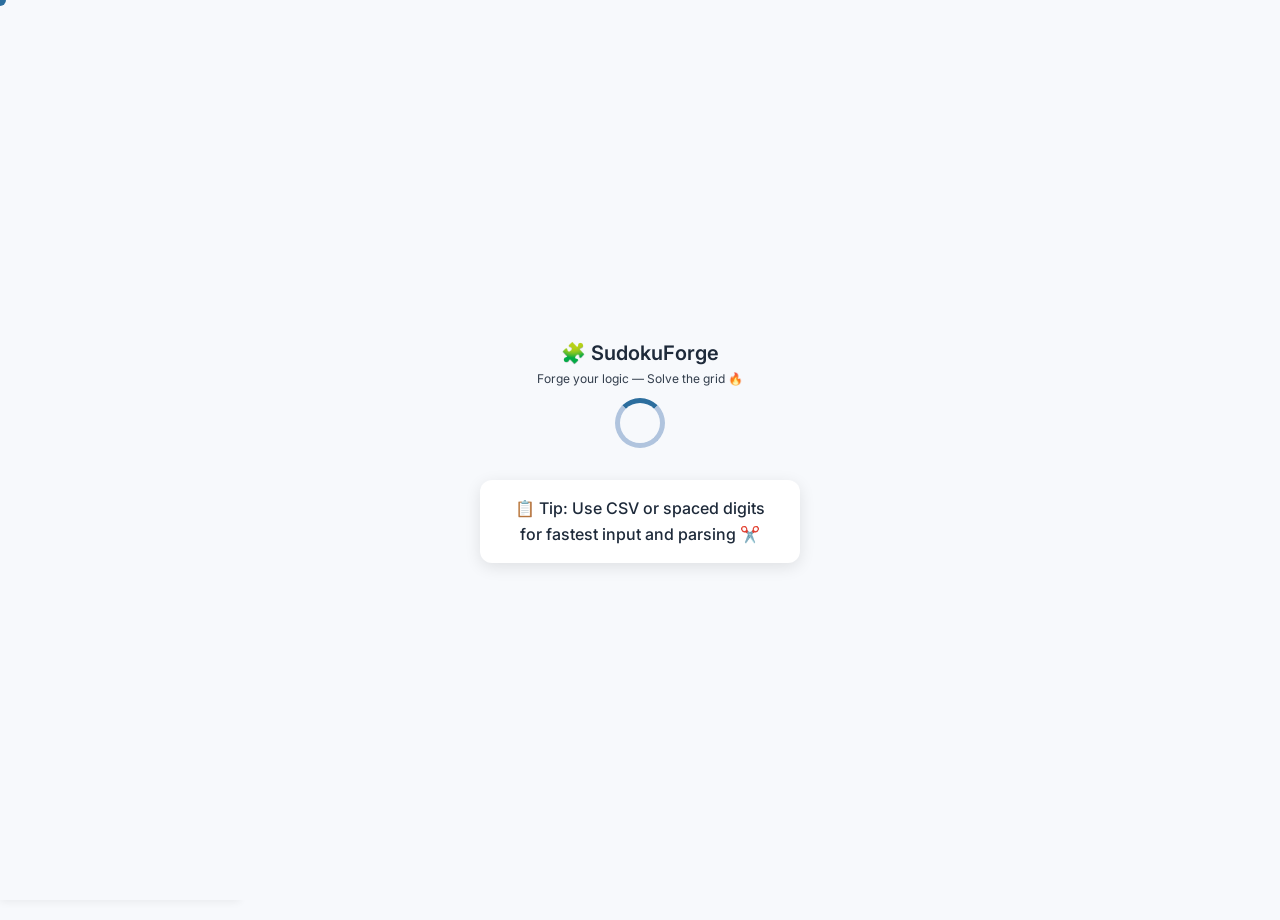
==== solver.html @ 4380a4ae "feat: overhaul creator page with dual credit and update README" ====
<!DOCTYPE html>
<html lang="en">
<head>
    <meta charset="UTF-8">
    <meta name="viewport" content="width=device-width, initial-scale=1.0">
    <title>SudokuForge – Solver</title>
    <link rel="preconnect" href="https://fonts.googleapis.com">
    <link rel="preconnect" href="https://fonts.gstatic.com" crossorigin>
    <link href="https://fonts.googleapis.com/css2?family=Inter:wght@400;500;600;700&display=swap" rel="stylesheet">
    <link rel="stylesheet" href="css/variables.css">
    <link rel="stylesheet" href="css/style.css">
    <link rel="stylesheet" href="css/responsive.css">
    <link rel="stylesheet" href="css/loader.css">
    <link rel="stylesheet" href="css/cursor.css">
    <link rel="stylesheet" href="css/animations.css">
    <link rel="stylesheet" href="css/sidebar.css">
</head>
<body>
    <div id="loader-overlay">
        <div class="loader-spinner"></div>
        <div class="loader-tip-box" id="tip-text">Loading tip...</div>
    </div>

    <div class="cursor" id="cursor-dot"></div>
    <div class="cursor-trail" id="cursor-trail"></div>

    <div class="app-container">
        <aside id="sidebar-container"></aside>
        <main class="main-content">
            <div class="solver-header">
                <h1>🤖 AI Sudoku Solver</h1>
                <p>Enter your unsolved puzzle (1-9) and let the backtracking algorithm do its magic.</p>
                <div class="action-buttons">
                    <button id="solve-btn" class="btn-primary">🧠 Solve</button>
                    <button id="clear-btn" class="btn-secondary">🗑️ Clear</button>
                </div>
                <div id="solver-message" class="message"></div>
            </div>

            <div class="sudoku-grid-container">
                <table id="solver-grid" class="sudoku-table">
                    <!-- Generated below -->
                </table>
            </div>
        </main>
    </div>

    <script src="components/sidebar.js"></script>
    <script src="js/main.js" defer></script>
    <script src="js/loader.js" defer></script>
    <script src="js/tab-switch.js" defer></script>
    <script src="js/cycle.js" defer></script>
    <script src="js/solve.js" defer></script>
    <script src="js/ai_solver.js" defer></script>
    <script src="js/creator.js" defer></script>

       <!-- New Settings Scripts -->
    <script src="js/key-shortcut.js" defer></script>
    <script src="js/right-click.js" defer></script>
    <script src="js/achievements.js" defer></script>
            <script>
        document.addEventListener('DOMContentLoaded', function () {
            const gridTable = document.getElementById('solver-grid');
            const solveBtn = document.getElementById('solve-btn');
            const clearBtn = document.getElementById('clear-btn');
            const messageDiv = document.getElementById('solver-message');

            function createEmptyGrid() {
                // editable = false → all cells are inputs, empty
                renderPuzzleGrid(gridTable, Array.from({ length: 9 }, () => Array(9).fill(0)), false);
            }

            // Check if a puzzle was sent from the Solve page
            const stored = localStorage.getItem('sudokuForge_puzzle');
            if (stored) {
                try {
                    const puzzle = JSON.parse(stored);
                    // Fill the grid (all cells become inputs with the given numbers)
                    renderPuzzleGrid(gridTable, puzzle, false);
                    // Clear storage so refreshing shows an empty grid
                    localStorage.removeItem('sudokuForge_puzzle');
                    messageDiv.textContent = '📋 Puzzle loaded from Solve page. Click "Solve" to see the solution.';
                } catch (e) {
                    createEmptyGrid();
                }
            } else {
                createEmptyGrid();
            }

            solveBtn.addEventListener('click', () => {
                // Read the puzzle the user entered
                const userGrid = readUserGrid(gridTable);
                const hasInput = userGrid.some(row => row.some(cell => cell !== 0));
                if (!hasInput) {
                    messageDiv.textContent = '⚠️ Please enter some numbers.';
                    return;
                }

                // Copy the grid so we don't modify the original
                const board = userGrid.map(row => [...row]);

                // Use the solver from solve.js (solveSudokuDirect)
                const success = solveSudokuDirect(board);

                if (success) {
                    // board now contains the solved puzzle
                    renderPuzzleGrid(gridTable, board, false);
                    messageDiv.textContent = '✅ Puzzle solved!';
                } else {
                    messageDiv.textContent = '❌ Unsolvable puzzle. Check your input.';
                }
            });

            clearBtn.addEventListener('click', () => {
                createEmptyGrid();
                messageDiv.textContent = '';
                localStorage.removeItem('sudokuForge_puzzle');
            });

            // Listen for global keyboard shortcuts and right-click events
            document.addEventListener('sudoku:enter-number', (e) => {
                const number = e.detail.number;
                let targetInput = e.detail.cell ? e.detail.cell.querySelector('input') : document.activeElement;
                
                if (targetInput && targetInput.tagName === 'INPUT' && targetInput.closest('#solver-grid')) {
                    targetInput.value = number;
                    targetInput.dispatchEvent(new Event('input'));
                }
            });

            document.addEventListener('sudoku:clear-cell', (e) => {
                let targetInput = e.detail.cell ? e.detail.cell.querySelector('input') : document.activeElement;
                if (targetInput && targetInput.tagName === 'INPUT' && targetInput.closest('#solver-grid')) {
                    targetInput.value = '';
                    targetInput.dispatchEvent(new Event('input'));
                }
            });

            document.addEventListener('sudoku:navigate', (e) => {
                const direction = e.detail.direction;
                const currentInput = document.activeElement;
                if (!currentInput || currentInput.tagName !== 'INPUT' || !currentInput.closest('#solver-grid')) return;

                const td = currentInput.closest('td');
                const tr = td.closest('tr');
                const colIndex = Array.from(tr.cells).indexOf(td);
                const rowIndex = Array.from(tr.parentElement.rows).indexOf(tr);

                let nextRow = rowIndex;
                let nextCol = colIndex;

                if (direction === 'ArrowUp') nextRow--;
                if (direction === 'ArrowDown') nextRow++;
                if (direction === 'ArrowLeft') nextCol--;
                if (direction === 'ArrowRight') nextCol++;

                if (nextRow >= 0 && nextRow < 9 && nextCol >= 0 && nextCol < 9) {
                    const nextCell = gridTable.rows[nextRow].cells[nextCol];
                    const nextInput = nextCell.querySelector('input');
                    if (nextInput) nextInput.focus();
                }
            });
        });
    </script>
</body>
</html>
---- css/variables.css ----
:root {
    --bg-page: #F7F9FC;
    --bg-card: #FFFFFF;
    --primary: #2C6E9E;
    --secondary: #E8A735;
    --text-main: #1E2A3A;
    --text-muted: #5A6C7E;
    --grid-lines: #B0C4DE;
    --cursor-color: #2C6E9E;
    --font-family: 'Inter', sans-serif;
    --sidebar-width: 240px;
    --sidebar-width-mobile: 60px;
    --transition-speed: 0.3s;
    --border-radius: 12px;
    --shadow-sm: 0 2px 8px rgba(0, 0, 0, 0.06);
    --shadow-md: 0 4px 16px rgba(0, 0, 0, 0.1);
}
---- css/style.css ----
*,
*::before,
*::after {
    box-sizing: border-box;
    margin: 0;
    padding: 0;
}

body {
    font-family: var(--font-family);
    background: var(--bg-page);
    color: var(--text-main);
    line-height: 1.6;
    overflow-x: hidden;
}

.app-container {
    display: flex;
    min-height: 100vh;
}

.main-content {
    flex: 1;
    padding: 2rem;
    margin-left: var(--sidebar-width);
    transition: margin-left var(--transition-speed);
}

h1, h2, h3 {
    color: var(--text-main);
    font-weight: 600;
}

h1 { font-size: 2.2rem; margin-bottom: 1rem; }
h2 { font-size: 1.6rem; margin-bottom: 0.8rem; }
h3 { font-size: 1.2rem; margin-bottom: 0.5rem; }

p { margin-bottom: 1rem; }

a {
    text-decoration: none;
    color: inherit;
}

.card {
    background: var(--bg-card);
    border-radius: var(--border-radius);
    box-shadow: var(--shadow-sm);
    padding: 1.5rem;
    margin-bottom: 1.5rem;
}

.btn-primary,
.btn-secondary {
    display: inline-block;
    padding: 0.7rem 1.5rem;
    border-radius: 8px;
    font-weight: 600;
    cursor: pointer;
    border: none;
    transition: all 0.2s ease;
    font-size: 1rem;
    margin: 0.25rem;
}

.btn-primary {
    background: var(--primary);
    color: white;
}

.btn-primary:hover {
    background: #1e4e6e;
    transform: translateY(-1px);
    box-shadow: var(--shadow-md);
}

.btn-secondary {
    background: var(--bg-card);
    color: var(--primary);
    border: 2px solid var(--primary);
}

.btn-secondary:hover {
    background: var(--primary);
    color: white;
}

.message {
    margin: 1rem 0;
    padding: 0.8rem;
    border-radius: 8px;
    font-weight: 500;
    min-height: 1.5rem;
}

.tagline {
    color: var(--text-muted);
    font-size: 1.1rem;
}

/* Sudoku Grid Styles */
.sudoku-grid-container {
    overflow-x: auto;
    margin: 1rem 0;
}

.sudoku-table {
    border-collapse: collapse;
    margin: 0 auto;
    background: var(--bg-card);
    box-shadow: var(--shadow-md);
}

.sudoku-table td {
    border: 1px solid var(--grid-lines);
    width: 48px;
    height: 48px;
    text-align: center;
    vertical-align: middle;
    padding: 0;
    font-size: 1.4rem;
    font-weight: 500;
    color: var(--text-main);
    position: relative;
}

.sudoku-table td input {
    width: 100%;
    height: 100%;
    border: none;
    text-align: center;
    font-size: 1.4rem;
    font-weight: 500;
    background: transparent;
    outline: none;
    color: var(--text-main);
    font-family: inherit;
    caret-color: var(--primary);
}

.sudoku-table td input:focus {
    background: rgba(44, 110, 158, 0.06);
}

.sudoku-table td.given {
    background: #f0f4f8;
    font-weight: 700;
    color: var(--primary);
}

.sudoku-table tr:nth-child(3n) td {
    border-bottom: 2px solid var(--primary);
}

.sudoku-table td:nth-child(3n) {
    border-right: 2px solid var(--primary);
}

/* Quick Links / Card Grid */
.quick-links h2 {
    margin-bottom: 1.5rem;
}

.card-grid {
    display: grid;
    grid-template-columns: repeat(auto-fit, minmax(220px, 1fr));
    gap: 1.5rem;
    margin-top: 1rem;
}

.feature-card {
    background: var(--bg-card);
    border-radius: var(--border-radius);
    padding: 2rem 1.5rem;
    text-align: center;
    box-shadow: var(--shadow-sm);
    transition: transform 0.2s, box-shadow 0.2s;
    display: block;
}

.feature-card:hover {
    transform: translateY(-5px);
    box-shadow: var(--shadow-md);
}

.card-emoji {
    font-size: 2.5rem;
    display: block;
    margin-bottom: 0.8rem;
}

/* Difficulty selector */
.difficulty-selector {
    display: flex;
    flex-wrap: wrap;
    gap: 0.5rem;
    margin: 1.5rem 0;
}

.diff-btn {
    padding: 0.5rem 1.2rem;
    border: 2px solid var(--primary);
    background: transparent;
    border-radius: 20px;
    cursor: pointer;
    font-weight: 500;
    color: var(--primary);
    transition: all 0.2s;
}

.diff-btn.active {
    background: var(--primary);
    color: white;
}

.diff-btn:hover {
    background: var(--primary);
    color: white;
}

.action-buttons {
    display: flex;
    gap: 1rem;
    flex-wrap: wrap;
    margin: 1rem 0;
}

/* Learn page */
.learn-card {
    background: var(--bg-card);
    border-radius: var(--border-radius);
    box-shadow: var(--shadow-sm);
    padding: 1.8rem;
    margin-bottom: 1.5rem;
}

.strategy {
    margin-bottom: 1.2rem;
}

/* Creator page */
.creator-page {
    display: flex;
    justify-content: center;
    align-items: center;
    min-height: 80vh;
}

.creator-card {
    background: var(--bg-card);
    border-radius: var(--border-radius);
    box-shadow: var(--shadow-md);
    padding: 2.5rem;
    text-align: center;
    max-width: 480px;
    width: 100%;
}

.creator-avatar .avatar-emoji {
    font-size: 4rem;
}

.creator-details p {
    margin: 0.3rem 0;
}

.vision-box {
    margin: 1.5rem 0;
    background: #f8fbff;
    padding: 1rem;
    border-radius: 8px;
}

.typing-effect {
    min-height: 1.5rem;
    font-style: italic;
    color: var(--text-muted);
}

.builder-quote {
    font-size: 1.1rem;
    color: var(--secondary);
    font-weight: 600;
    margin: 1.2rem 0;
    padding: 1rem;
    border-left: 4px solid var(--secondary);
    background: #fefaf0;
    border-radius: 0 8px 8px 0;
}

.forge-tagline {
    margin-top: 1.5rem;
}

.forge-logo {
    font-size: 1.4rem;
    font-weight: 700;
}

.forge-tagline p {
    color: var(--text-muted);
    margin-top: 0.2rem;
}

/* Mini Sudoku */
.mini-sudoku-table {
    border-collapse: collapse;
    margin: 1rem auto;
}

.mini-sudoku-table td {
    border: 1px solid var(--grid-lines);
    width: 44px;
    height: 44px;
    text-align: center;
    font-size: 1.2rem;
    font-weight: 500;
}

.mini-sudoku-table td.given {
    background: #f0f4f8;
    font-weight: 700;
    color: var(--primary);
}

.mini-cell-input {
    width: 100%;
    height: 100%;
    border: none;
    text-align: center;
    font-size: 1.2rem;
    font-family: inherit;
    outline: none;
    background: transparent;
}

.mini-actions {
    display: flex;
    justify-content: center;
    gap: 1rem;
    margin: 1rem 0;
}
/* Hide the system cursor on devices that support hover (mouse) */
@media (hover: hover) and (pointer: fine) {
    body {
        cursor: none;
    }
}
---- css/responsive.css ----
@media (max-width: 1024px) {
    :root {
        --sidebar-width: 200px;
    }
    .main-content {
        margin-left: var(--sidebar-width);
    }
}

@media (max-width: 768px) {
    :root {
        --sidebar-width: 60px;
    }
    .main-content {
        margin-left: var(--sidebar-width);
        padding: 1.2rem;
    }
    .sudoku-table td {
        width: 38px;
        height: 38px;
        font-size: 1.1rem;
    }
    .sudoku-table td input {
        font-size: 1.1rem;
    }
    .difficulty-selector {
        flex-direction: column;
        align-items: flex-start;
    }
    .action-buttons {
        flex-direction: column;
    }
    .card-grid {
        grid-template-columns: 1fr;
    }
    .creator-card {
        margin: 1rem;
        padding: 1.5rem;
    }
    h1 { font-size: 1.8rem; }
    h2 { font-size: 1.3rem; }
}

@media (max-width: 480px) {
    .main-content {
        padding: 0.8rem;
    }
    .sudoku-table td {
        width: 30px;
        height: 30px;
        font-size: 0.9rem;
    }
    .sudoku-table td input {
        font-size: 0.9rem;
    }
    .btn-primary,
    .btn-secondary {
        padding: 0.5rem 1rem;
        font-size: 0.9rem;
    }
}
---- css/loader.css ----
#loader-overlay {
    position: fixed;
    top: 0;
    left: 0;
    width: 100%;
    height: 100%;
    background: var(--bg-page);
    display: flex;
    flex-direction: column;
    justify-content: center;
    align-items: center;
    z-index: 1000;
    transition: opacity 0.5s ease, visibility 0.5s;
}

#loader-overlay.fade-out {
    opacity: 0;
    visibility: hidden;
}

.loader-spinner {
    width: 50px;
    height: 50px;
    border: 5px solid var(--grid-lines);
    border-top-color: var(--primary);
    border-radius: 50%;
    animation: spin 0.8s linear infinite;
    margin-bottom: 2rem;
}

@keyframes spin {
    to { transform: rotate(360deg); }
}

.loader-tip-box {
    background: var(--bg-card);
    color: var(--text-main);
    padding: 1rem 2rem;
    border-radius: 12px;
    box-shadow: var(--shadow-md);
    font-weight: 500;
    max-width: 320px;
    text-align: center;
    transition: all 0.3s;
}
---- css/cursor.css ----
.cursor {
    width: 12px;
    height: 12px;
    background: var(--cursor-color);
    border-radius: 50%;
    position: fixed;
    top: 0;
    left: 0;
    pointer-events: none;
    z-index: 9999;
    transform: translate(-50%, -50%);
    transition: width 0.2s, height 0.2s;
}

.cursor-trail {
    width: 28px;
    height: 28px;
    border: 2px solid var(--cursor-color);
    border-radius: 50%;
    position: fixed;
    top: 0;
    left: 0;
    pointer-events: none;
    z-index: 9998;
    transform: translate(-50%, -50%);
    transition: left 0.15s ease-out, top 0.15s ease-out, opacity 0.2s;
    opacity: 0.5;
}

@media (hover: none) and (pointer: coarse) {
    .cursor,
    .cursor-trail {
        display: none;
    }
}
---- css/animations.css ----
@keyframes fadeInUp {
    from {
        opacity: 0;
        transform: translateY(20px);
    }
    to {
        opacity: 1;
        transform: translateY(0);
    }
}

@keyframes slideInLeft {
    from {
        transform: translateX(-10px);
        opacity: 0;
    }
    to {
        transform: translateX(0);
        opacity: 1;
    }
}

.fade-in {
    animation: fadeInUp 0.6s ease forwards;
}

.slide-in {
    animation: slideInLeft 0.4s ease forwards;
}
---- css/sidebar.css ----
#sidebar-container {
    width: var(--sidebar-width);
    background: var(--bg-card);
    height: 100vh;
    position: fixed;
    left: 0;
    top: 0;
    box-shadow: var(--shadow-sm);
    padding: 1.5rem 0.8rem;
    display: flex;
    flex-direction: column;
    align-items: center;
    transition: width var(--transition-speed);
    z-index: 100;
}

.sidebar-nav {
    list-style: none;
    width: 100%;
}

.sidebar-nav li {
    margin-bottom: 0.5rem;
}

.sidebar-nav a {
    display: flex;
    align-items: center;
    gap: 1rem;
    padding: 0.8rem 1rem;
    border-radius: 12px;
    color: var(--text-main);
    font-weight: 500;
    transition: background 0.2s, color 0.2s;
    text-decoration: none;
}

.sidebar-nav a:hover {
    background: rgba(44, 110, 158, 0.1);
}

.sidebar-nav a.active {
    background: var(--primary);
    color: white;
}

.nav-emoji {
    font-size: 1.8rem;
    display: inline-block;
    width: 2rem;
    text-align: center;
}

.nav-label {
    font-size: 1rem;
}

@media (max-width: 768px) {
    .nav-label {
        display: none;
    }
    .sidebar-nav a {
        justify-content: center;
        padding: 0.8rem 0;
    }
}
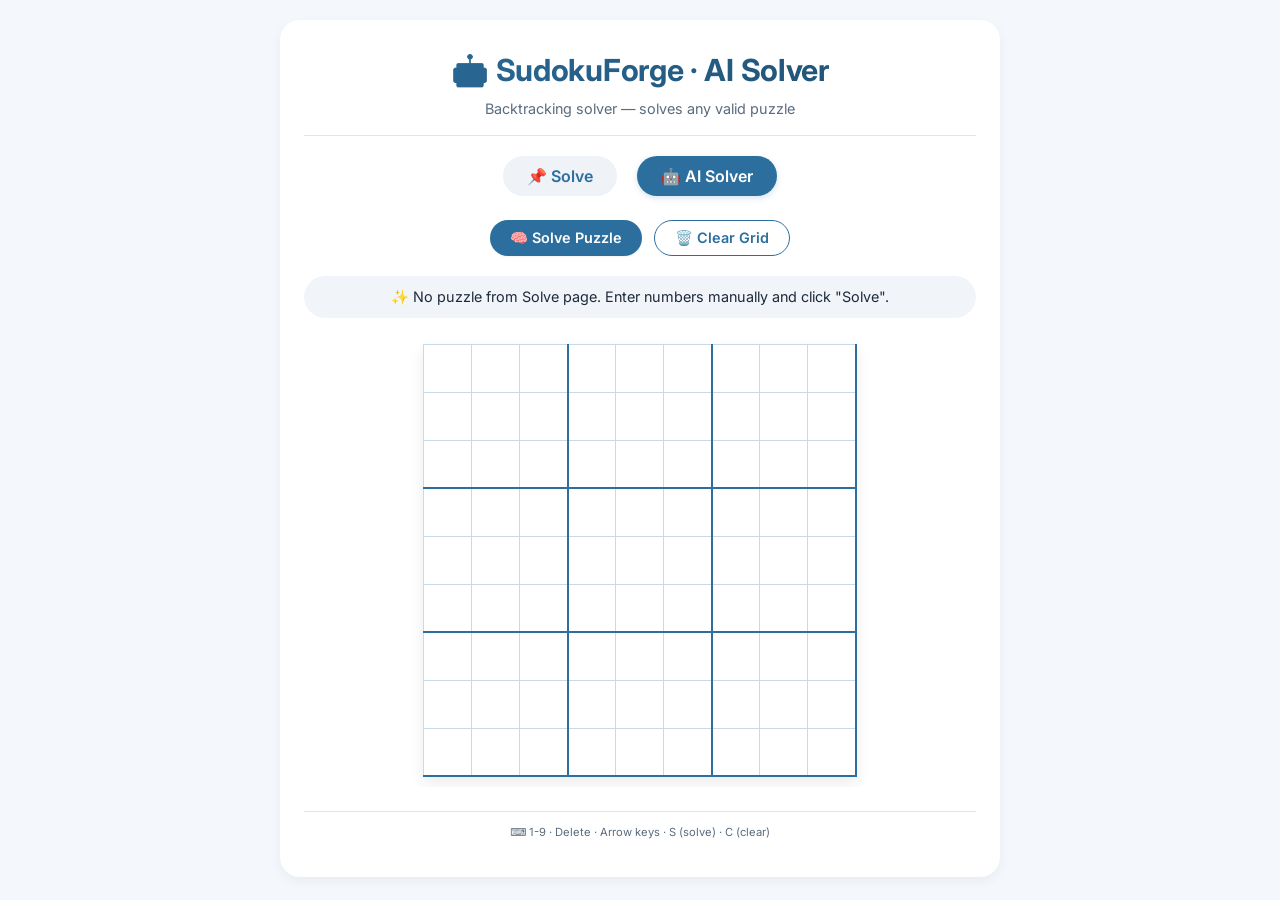
==== commit 07f517f7: "AI solver Integration" ====
--- a/solver.html
+++ b/solver.html
@@ -1,166 +1,44 @@
 <!DOCTYPE html>
 <html lang="en">
 <head>
-    <meta charset="UTF-8">
-    <meta name="viewport" content="width=device-width, initial-scale=1.0">
-    <title>SudokuForge – Solver</title>
-    <link rel="preconnect" href="https://fonts.googleapis.com">
-    <link rel="preconnect" href="https://fonts.gstatic.com" crossorigin>
-    <link href="https://fonts.googleapis.com/css2?family=Inter:wght@400;500;600;700&display=swap" rel="stylesheet">
-    <link rel="stylesheet" href="css/variables.css">
-    <link rel="stylesheet" href="css/style.css">
-    <link rel="stylesheet" href="css/responsive.css">
-    <link rel="stylesheet" href="css/loader.css">
-    <link rel="stylesheet" href="css/cursor.css">
-    <link rel="stylesheet" href="css/animations.css">
-    <link rel="stylesheet" href="css/sidebar.css">
+  <meta charset="UTF-8">
+  <meta name="viewport" content="width=device-width, initial-scale=1.0, user-scalable=yes">
+  <title>SudokuForge · AI Solver</title>
+  <link rel="stylesheet" href="css/main.css">
+  <link rel="stylesheet" href="css/responsive.css">
+  <link href="https://fonts.googleapis.com/css2?family=Inter:opsz,wght@14..32,400;14..32,500;14..32,600;14..32,700&display=swap" rel="stylesheet">
 </head>
 <body>
-    <div id="loader-overlay">
-        <div class="loader-spinner"></div>
-        <div class="loader-tip-box" id="tip-text">Loading tip...</div>
+<div class="app-wrapper">
+  <main class="container">
+    <div class="brand">
+      <h1>🤖 SudokuForge · AI Solver</h1>
+      <p class="tagline">Backtracking solver — solves any valid puzzle</p>
     </div>
 
-    <div class="cursor" id="cursor-dot"></div>
-    <div class="cursor-trail" id="cursor-trail"></div>
-
-    <div class="app-container">
-        <aside id="sidebar-container"></aside>
-        <main class="main-content">
-            <div class="solver-header">
-                <h1>🤖 AI Sudoku Solver</h1>
-                <p>Enter your unsolved puzzle (1-9) and let the backtracking algorithm do its magic.</p>
-                <div class="action-buttons">
-                    <button id="solve-btn" class="btn-primary">🧠 Solve</button>
-                    <button id="clear-btn" class="btn-secondary">🗑️ Clear</button>
-                </div>
-                <div id="solver-message" class="message"></div>
-            </div>
-
-            <div class="sudoku-grid-container">
-                <table id="solver-grid" class="sudoku-table">
-                    <!-- Generated below -->
-                </table>
-            </div>
-        </main>
+    <div class="page-tabs">
+      <a href="index.html" class="tab">📌 Solve</a>
+      <a href="solver.html" class="tab active">🤖 AI Solver</a>
     </div>
 
-    <script src="components/sidebar.js"></script>
-    <script src="js/main.js" defer></script>
-    <script src="js/loader.js" defer></script>
-    <script src="js/tab-switch.js" defer></script>
-    <script src="js/cycle.js" defer></script>
-    <script src="js/solve.js" defer></script>
-    <script src="js/ai_solver.js" defer></script>
-    <script src="js/creator.js" defer></script>
+    <div class="action-group">
+      <button id="solveAIBtn" class="btn-primary">🧠 Solve Puzzle</button>
+      <button id="clearSolverBtn" class="btn-outline">🗑️ Clear Grid</button>
+    </div>
 
-       <!-- New Settings Scripts -->
-    <script src="js/key-shortcut.js" defer></script>
-    <script src="js/right-click.js" defer></script>
-    <script src="js/achievements.js" defer></script>
-            <script>
-        document.addEventListener('DOMContentLoaded', function () {
-            const gridTable = document.getElementById('solver-grid');
-            const solveBtn = document.getElementById('solve-btn');
-            const clearBtn = document.getElementById('clear-btn');
-            const messageDiv = document.getElementById('solver-message');
+    <div id="solverStatus" class="status-message">✨ Puzzle automatically loaded from Solve page (if any)</div>
 
-            function createEmptyGrid() {
-                // editable = false → all cells are inputs, empty
-                renderPuzzleGrid(gridTable, Array.from({ length: 9 }, () => Array(9).fill(0)), false);
-            }
+    <div class="grid-container">
+      <table id="solver-grid" class="sudoku-board"></table>
+    </div>
 
-            // Check if a puzzle was sent from the Solve page
-            const stored = localStorage.getItem('sudokuForge_puzzle');
-            if (stored) {
-                try {
-                    const puzzle = JSON.parse(stored);
-                    // Fill the grid (all cells become inputs with the given numbers)
-                    renderPuzzleGrid(gridTable, puzzle, false);
-                    // Clear storage so refreshing shows an empty grid
-                    localStorage.removeItem('sudokuForge_puzzle');
-                    messageDiv.textContent = '📋 Puzzle loaded from Solve page. Click "Solve" to see the solution.';
-                } catch (e) {
-                    createEmptyGrid();
-                }
-            } else {
-                createEmptyGrid();
-            }
+    <div class="shortcuts-note">
+      ⌨️ 1-9 · Delete · Arrow keys · S (solve) · C (clear)
+    </div>
+  </main>
+</div>
 
-            solveBtn.addEventListener('click', () => {
-                // Read the puzzle the user entered
-                const userGrid = readUserGrid(gridTable);
-                const hasInput = userGrid.some(row => row.some(cell => cell !== 0));
-                if (!hasInput) {
-                    messageDiv.textContent = '⚠️ Please enter some numbers.';
-                    return;
-                }
-
-                // Copy the grid so we don't modify the original
-                const board = userGrid.map(row => [...row]);
-
-                // Use the solver from solve.js (solveSudokuDirect)
-                const success = solveSudokuDirect(board);
-
-                if (success) {
-                    // board now contains the solved puzzle
-                    renderPuzzleGrid(gridTable, board, false);
-                    messageDiv.textContent = '✅ Puzzle solved!';
-                } else {
-                    messageDiv.textContent = '❌ Unsolvable puzzle. Check your input.';
-                }
-            });
-
-            clearBtn.addEventListener('click', () => {
-                createEmptyGrid();
-                messageDiv.textContent = '';
-                localStorage.removeItem('sudokuForge_puzzle');
-            });
-
-            // Listen for global keyboard shortcuts and right-click events
-            document.addEventListener('sudoku:enter-number', (e) => {
-                const number = e.detail.number;
-                let targetInput = e.detail.cell ? e.detail.cell.querySelector('input') : document.activeElement;
-                
-                if (targetInput && targetInput.tagName === 'INPUT' && targetInput.closest('#solver-grid')) {
-                    targetInput.value = number;
-                    targetInput.dispatchEvent(new Event('input'));
-                }
-            });
-
-            document.addEventListener('sudoku:clear-cell', (e) => {
-                let targetInput = e.detail.cell ? e.detail.cell.querySelector('input') : document.activeElement;
-                if (targetInput && targetInput.tagName === 'INPUT' && targetInput.closest('#solver-grid')) {
-                    targetInput.value = '';
-                    targetInput.dispatchEvent(new Event('input'));
-                }
-            });
-
-            document.addEventListener('sudoku:navigate', (e) => {
-                const direction = e.detail.direction;
-                const currentInput = document.activeElement;
-                if (!currentInput || currentInput.tagName !== 'INPUT' || !currentInput.closest('#solver-grid')) return;
-
-                const td = currentInput.closest('td');
-                const tr = td.closest('tr');
-                const colIndex = Array.from(tr.cells).indexOf(td);
-                const rowIndex = Array.from(tr.parentElement.rows).indexOf(tr);
-
-                let nextRow = rowIndex;
-                let nextCol = colIndex;
-
-                if (direction === 'ArrowUp') nextRow--;
-                if (direction === 'ArrowDown') nextRow++;
-                if (direction === 'ArrowLeft') nextCol--;
-                if (direction === 'ArrowRight') nextCol++;
-
-                if (nextRow >= 0 && nextRow < 9 && nextCol >= 0 && nextCol < 9) {
-                    const nextCell = gridTable.rows[nextRow].cells[nextCol];
-                    const nextInput = nextCell.querySelector('input');
-                    if (nextInput) nextInput.focus();
-                }
-            });
-        });
-    </script>
+<script src="js/common.js"></script>
+<script src="js/solver.js"></script>
 </body>
 </html>
--- a/css/main.css
+++ b/css/main.css
@@ -0,0 +1,257 @@
+:root {
+  --primary: #2C6E9E;
+  --primary-dark: #1e4e6e;
+  --secondary: #E8A735;
+  --bg-page: #F4F7FC;
+  --bg-card: #FFFFFF;
+  --text-main: #1E2A3A;
+  --text-muted: #5A6C7E;
+  --border-light: #DCE5F0;
+  --shadow-sm: 0 4px 12px rgba(0, 0, 0, 0.05);
+  --radius: 20px;
+}
+
+* {
+  margin: 0;
+  padding: 0;
+  box-sizing: border-box;
+}
+
+body {
+  font-family: 'Inter', system-ui, -apple-system, sans-serif;
+  background: var(--bg-page);
+  color: var(--text-main);
+  line-height: 1.5;
+  padding: 20px;
+}
+
+.app-wrapper {
+  max-width: 720px;
+  margin: 0 auto;
+}
+
+.container {
+  background: var(--bg-card);
+  border-radius: var(--radius);
+  box-shadow: var(--shadow-sm);
+  padding: 28px 24px 36px;
+}
+
+.brand h1 {
+  font-size: 1.9rem;
+  font-weight: 700;
+  background: linear-gradient(135deg, var(--primary), var(--primary-dark));
+  -webkit-background-clip: text;
+  background-clip: text;
+  color: transparent;
+  text-align: center;
+  letter-spacing: -0.3px;
+}
+
+.tagline {
+  text-align: center;
+  color: var(--text-muted);
+  font-size: 0.9rem;
+  margin-top: 4px;
+  border-bottom: 1px solid var(--border-light);
+  padding-bottom: 16px;
+  margin-bottom: 20px;
+}
+
+/* Tabs */
+.page-tabs {
+  display: flex;
+  justify-content: center;
+  gap: 20px;
+  margin-bottom: 24px;
+}
+
+.tab {
+  text-decoration: none;
+  font-weight: 600;
+  padding: 8px 24px;
+  border-radius: 40px;
+  background: #EFF3F8;
+  color: var(--primary);
+  transition: 0.2s;
+}
+
+.tab.active {
+  background: var(--primary);
+  color: white;
+  box-shadow: 0 2px 6px rgba(44,110,158,0.2);
+}
+
+.tab:hover:not(.active) {
+  background: #E2E8F0;
+}
+
+/* Difficulty buttons */
+.difficulty-panel {
+  display: flex;
+  flex-wrap: wrap;
+  justify-content: center;
+  gap: 10px;
+  margin: 20px 0 18px;
+}
+
+.diff-btn {
+  background: transparent;
+  border: 1.5px solid var(--primary);
+  color: var(--primary);
+  font-weight: 600;
+  padding: 6px 16px;
+  border-radius: 40px;
+  cursor: pointer;
+  font-size: 0.85rem;
+  transition: 0.2s;
+}
+
+.diff-btn.active {
+  background: var(--primary);
+  color: white;
+}
+
+.diff-btn:hover {
+  background: var(--primary-dark);
+  border-color: var(--primary-dark);
+  color: white;
+}
+
+/* Buttons */
+.action-group {
+  display: flex;
+  flex-wrap: wrap;
+  justify-content: center;
+  gap: 12px;
+  margin: 18px 0 20px;
+}
+
+button {
+  font-family: inherit;
+  font-weight: 600;
+  padding: 8px 20px;
+  border-radius: 40px;
+  border: none;
+  cursor: pointer;
+  font-size: 0.9rem;
+  transition: all 0.2s ease;
+  background: white;
+}
+
+.btn-primary {
+  background: var(--primary);
+  color: white;
+  box-shadow: 0 1px 2px rgba(0,0,0,0.05);
+}
+
+.btn-primary:hover {
+  background: var(--primary-dark);
+  transform: translateY(-1px);
+}
+
+.btn-outline {
+  border: 1.5px solid var(--primary);
+  color: var(--primary);
+  background: white;
+}
+
+.btn-outline:hover {
+  background: #EFF3F8;
+}
+
+.btn-warning {
+  background: var(--secondary);
+  color: #2c2b26;
+}
+
+.btn-warning:hover {
+  background: #D38E2A;
+  transform: translateY(-1px);
+}
+
+.btn-ai {
+  background: #3A5C7C;
+  color: white;
+}
+
+.btn-ai:hover {
+  background: #2C4B6E;
+  transform: translateY(-1px);
+}
+
+/* Status message */
+.status-message {
+  background: #F1F5F9;
+  border-radius: 60px;
+  padding: 10px 20px;
+  text-align: center;
+  font-size: 0.9rem;
+  margin: 16px 0;
+  color: var(--text-main);
+}
+
+/* Sudoku grid */
+.grid-container {
+  overflow-x: auto;
+  display: flex;
+  justify-content: center;
+}
+
+.sudoku-board {
+  border-collapse: collapse;
+  background: white;
+  box-shadow: 0 6px 14px rgba(0, 0, 0, 0.08);
+  margin: 10px 0;
+}
+
+.sudoku-board td {
+  border: 1px solid #C9D9E9;
+  width: 48px;
+  height: 48px;
+  text-align: center;
+  vertical-align: middle;
+  padding: 0;
+}
+
+.sudoku-board td input {
+  width: 100%;
+  height: 100%;
+  border: none;
+  text-align: center;
+  font-size: 1.3rem;
+  font-weight: 500;
+  font-family: inherit;
+  background: transparent;
+  outline: none;
+  color: var(--text-main);
+}
+
+.sudoku-board td.given {
+  background: #F0F4FA;
+  font-weight: 700;
+  color: var(--primary);
+  font-size: 1.3rem;
+}
+
+/* Thick borders for 3x3 blocks */
+.sudoku-board tr:nth-child(3n) td {
+  border-bottom: 2.5px solid var(--primary);
+}
+.sudoku-board td:nth-child(3n) {
+  border-right: 2.5px solid var(--primary);
+}
+
+.highlight-hint {
+  background-color: #FFECB3 !important;
+  transition: 0.15s;
+}
+
+.shortcuts-note {
+  text-align: center;
+  font-size: 0.7rem;
+  color: var(--text-muted);
+  margin-top: 24px;
+  padding-top: 12px;
+  border-top: 1px solid var(--border-light);
+}
--- a/css/responsive.css
+++ b/css/responsive.css
@@ -1,61 +1,39 @@
-@media (max-width: 1024px) {
-    :root {
-        --sidebar-width: 200px;
-    }
-    .main-content {
-        margin-left: var(--sidebar-width);
-    }
-}
-
-@media (max-width: 768px) {
-    :root {
-        --sidebar-width: 60px;
-    }
-    .main-content {
-        margin-left: var(--sidebar-width);
-        padding: 1.2rem;
-    }
-    .sudoku-table td {
-        width: 38px;
-        height: 38px;
-        font-size: 1.1rem;
-    }
-    .sudoku-table td input {
-        font-size: 1.1rem;
-    }
-    .difficulty-selector {
-        flex-direction: column;
-        align-items: flex-start;
-    }
-    .action-buttons {
-        flex-direction: column;
-    }
-    .card-grid {
-        grid-template-columns: 1fr;
-    }
-    .creator-card {
-        margin: 1rem;
-        padding: 1.5rem;
-    }
-    h1 { font-size: 1.8rem; }
-    h2 { font-size: 1.3rem; }
+@media (max-width: 620px) {
+  .container {
+    padding: 20px 16px;
+  }
+  .sudoku-board td {
+    width: 40px;
+    height: 40px;
+  }
+  .sudoku-board td input {
+    font-size: 1.1rem;
+  }
+  .sudoku-board td.given {
+    font-size: 1.1rem;
+  }
+  button {
+    padding: 6px 14px;
+    font-size: 0.8rem;
+  }
+  .diff-btn {
+    padding: 5px 12px;
+    font-size: 0.75rem;
+  }
 }
 
 @media (max-width: 480px) {
-    .main-content {
-        padding: 0.8rem;
-    }
-    .sudoku-table td {
-        width: 30px;
-        height: 30px;
-        font-size: 0.9rem;
-    }
-    .sudoku-table td input {
-        font-size: 0.9rem;
-    }
-    .btn-primary,
-    .btn-secondary {
-        padding: 0.5rem 1rem;
-        font-size: 0.9rem;
-    }
+  .sudoku-board td {
+    width: 34px;
+    height: 34px;
+  }
+  .sudoku-board td input {
+    font-size: 1rem;
+  }
+  .action-group {
+    gap: 8px;
+  }
+  .brand h1 {
+    font-size: 1.5rem;
+  }
 }
